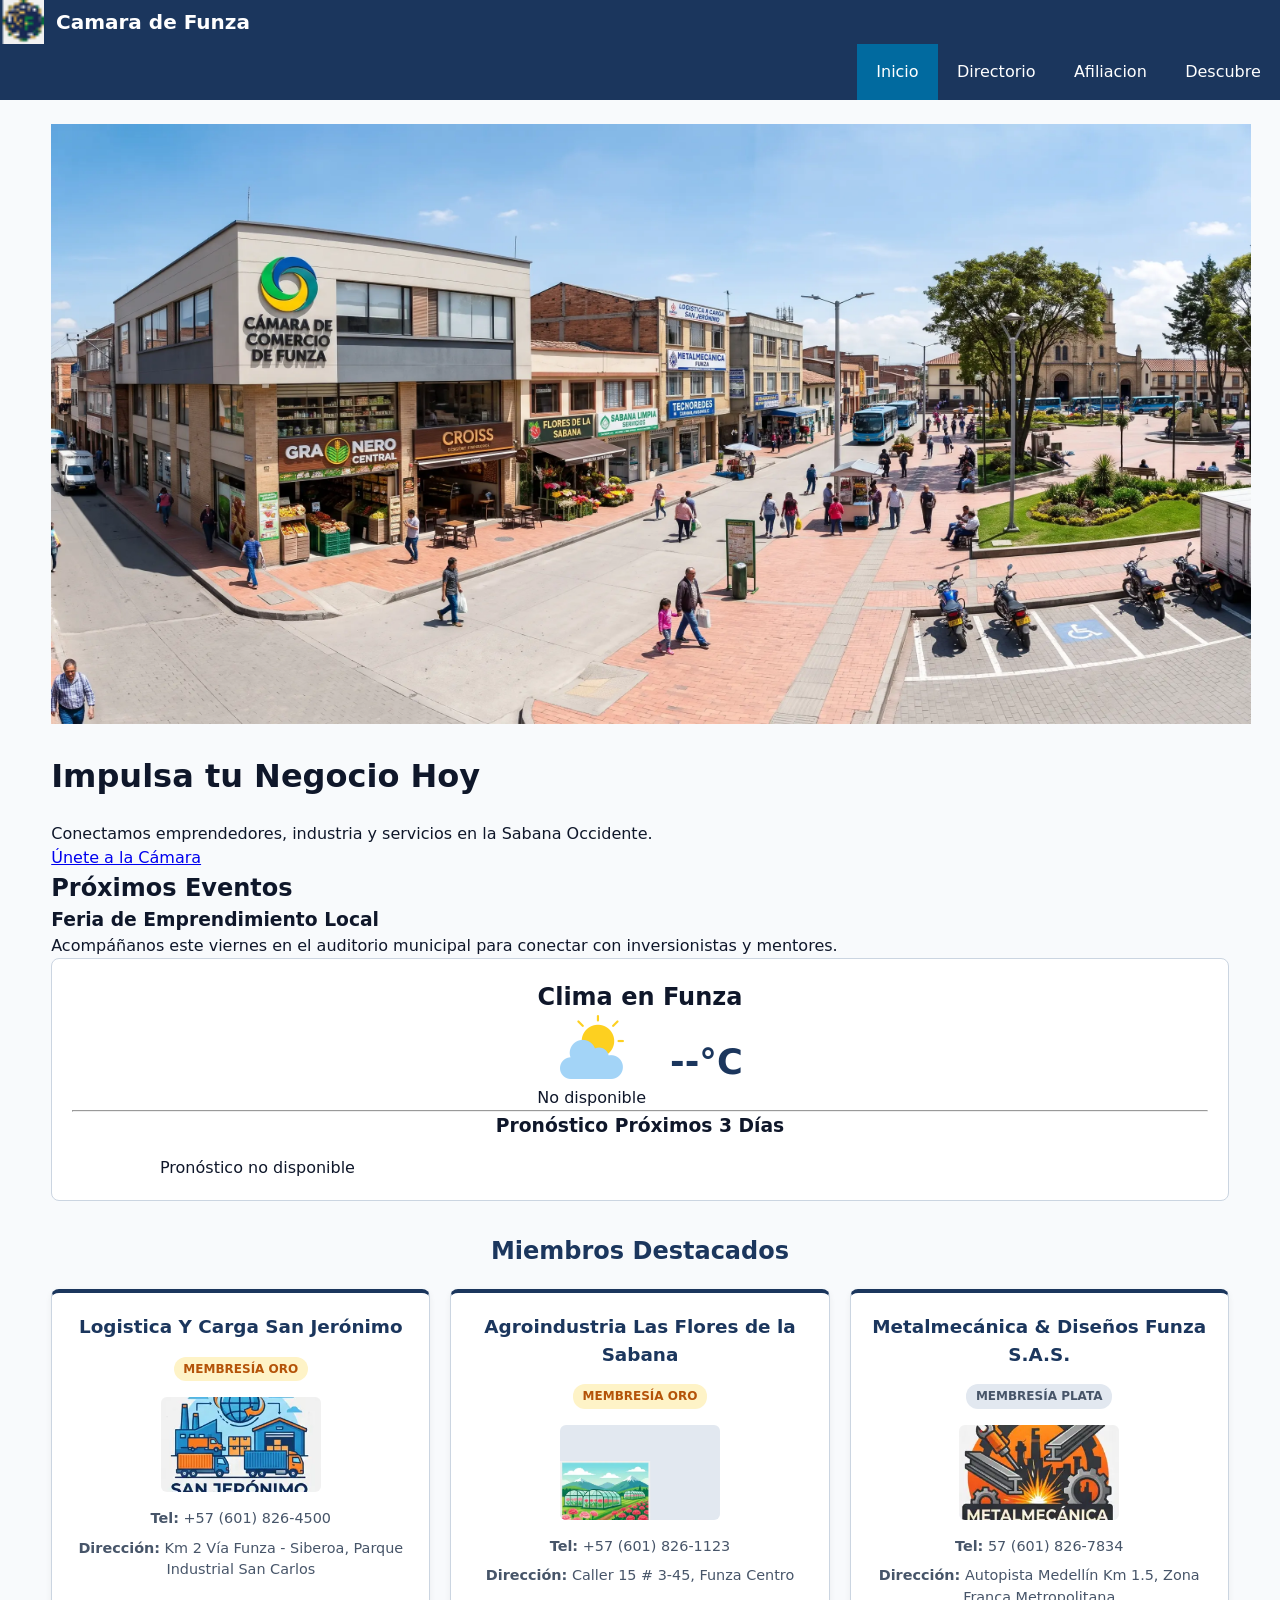
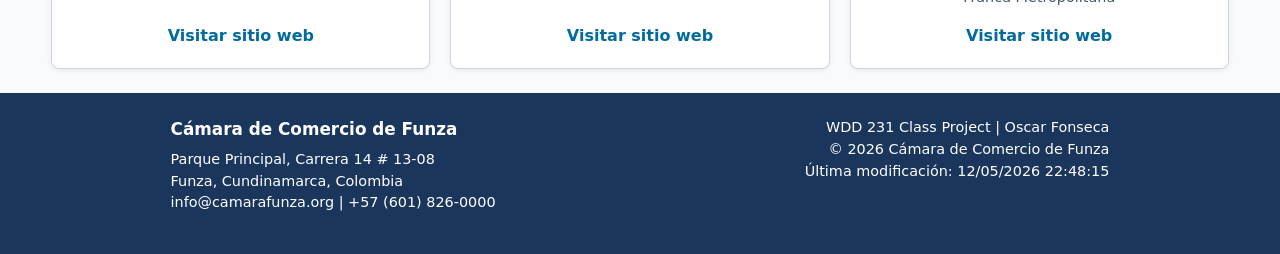
==== chamber/index.html @ 777f846c "W03: Chamber Home Page 1.0" ====
<!DOCTYPE html>
<html lang="en">
<head>
    <meta charset="UTF-8">
    <meta name="viewport" content="width=device-width, initial-scale=1.0">
    <title>Funza Chamber Home | Cámara de Comercio</title>
    <meta name="description" content="Pagina de inicion empresarial de la Cámara de Comercio de Funza. Consulta empresas locales, comercio, logística y servicios en Sabana Occidente.">
    <meta name="author" content="Oscar Fonseca">

    <!-- favicon -->
    <link rel="icon" href="images/favicon.ico" type="image/x-icon">

    <!-- open graph --> 
    <meta property="og:title" content="Pagina Inicio Directorio Comercial | Cámara de Comercio de Funza">
    <meta property="og:description" content="Pagina Inicio Directorio oficial de afiliados comerciales, industriales y logísticos de Funza, Cundinamarca.">
    <meta property="og:image" content="https://ofonsecam.github.io/wdd231/chamber/images/favicon.ico">
    <meta property="og:url" content="https://ofonsecam.github.io/wdd231/chamber/index.html">
    <meta property="og:type" content="website">

    <!-- Google Fonts -->
    <link rel="preconnect" href="https://fonts.googleapis.com">
    <link rel="preconnect" href="https://fonts.gstatic.com" crossorigin>
    <link href="https://fonts.googleapis.com/css2?family=Montserrat:wght@400;700&family=Open+Sans:wght@400;600&display=swap" rel="stylesheet">

    <!-- styles -->
    <link rel="stylesheet" href="styles/normalize.css">
    <link rel="stylesheet" href="styles/small.css">
    <link rel="stylesheet" href="styles/larger.css">
    
    <!-- script -->
    <script src="scripts/main.js" defer></script>
    <script src="scripts/weather.js" defer></script>
    <script src="scripts/spotlights.js" defer></script>

</head>
<body>
    <header>
        <div class="header-container">
            <div class="logo-box">
                <img src="images/favicon.ico" alt="Escudo o Logo de la Cámara de Comercio de Funza" width="44" height="44">
                <span class="site-title">Camara de Funza</span>
            </div>
            <button id="hamburger-btn" aria-label="Abrir menude navegacion">☰</button>
        </div>
        <nav id="primary-nav">
            <ul>
                <li><a href="index.html" class="active">Inicio</a></li>
                <li><a href="directory.html">Directorio</a></li>
                <li><a href="join.html">Afiliacion</a></li>
                <li><a href="discover.html">Descubre</a></li>
            </ul>
        </nav>
    </header>

    <main>
        <section class="hero">
            <picture>
            <img src="images/hero-chamber.webp" alt="Vista panorámica de la zona comercial local" width="1200" height="600" fetchpriority="high">
            </picture>
            <div class="cta-box">
            <h1>Impulsa tu Negocio Hoy</h1>
            <p>Conectamos emprendedores, industria y servicios en la Sabana Occidente.</p>
            <a href="join.html" class="cta-button">Únete a la Cámara</a>
            </div>
        </section>

        <section class="events">
            <h2>Próximos Eventos</h2>
            <article>
            <h3>Feria de Emprendimiento Local</h3>
            <p>Acompáñanos este viernes en el auditorio municipal para conectar con inversionistas y mentores.</p>
            </article>
        </section>

        <section class="weather-card">
            <h2>Clima en Funza</h2>
            
            <div class="current-weather">
                <figure>
                <img id="weather-icon" src="images/weather-icon.png" alt="Icono del clima actual" width="64" height="64">
                <figcaption id="weather-desc">Cargando condición...</figcaption>
                </figure>
                <p class="temp-display"><span id="current-temp">--</span>°C</p>
            </div>

            <hr>

            <h3>Pronóstico Próximos 3 Días</h3>
            <div id="forecast-cards" class="forecast-container">
            </div>
        </section>

        <section class="spotlights-section">
            <h2>Miembros Destacados</h2>
            <div id="spotlight-container" class="spotlights-grid"></div>
        </section>

    </main>

    <footer>
        <div class="footer-info">
            <h3>Cámara de Comercio de Funza</h3>
            <p>Parque Principal, Carrera 14 # 13-08</p>
            <p>Funza, Cundinamarca, Colombia</p>
            <p>info@camarafunza.org | +57 (601) 826-0000</p>
        </div>
        <div class="footer-dev">
            <p>WDD 231 Class Project | Oscar Fonseca</p>
            <p>&copy; <span id="current-year"></span> Cámara de Comercio de Funza</p>
            <p>Última modificación: <span id="last-modified"></span></p>
        </div>
    </footer>
</body>
</html>
---- chamber/styles/small.css ----
:root {
    --primary-color: #1b365d;
    --secondary-color: #016a9f;
    --accent-gold: #b45309;
    --accent-silver: #475569;
    --bg-color: #f8fafc;
    --card-bg: #ffffff;
    --text-color: #0f172a;
    --text-muted: #475569;
    --border-color: #cbd5e1;
}

* {
    box-sizing: border-box;
    margin: 0;
    padding: 0;
}

body {
    font-family: system-ui, -apple-system, BlinkMacSystemFont, 'Segoe UI', Roboto, Oxygen, Ubuntu, Cantarell, 'Open Sans', 'Helvetica Neue', sans-serif;
    background-color: var(--bg-color);
    color: var(--text-color);
    line-height: 1.5;
    display: flex;
    flex-direction: column;
    min-height: 100vh;
}

/* Header and Nav*/
header {
    background-color: var(--primary-color);
    color: #ffffff;
}

.header-container {
    display: flex;
    align-items: center;
    justify-content: space-between;
    gap: 0.8rem 1.2rem;
}

.logo-box {
    display: flex;
    align-items: center;
    gap: 0.75rem;
}

.site-title {
    font-size: 1.25rem;
    font-weight: 700;
}

#hamburger-btn {
    background: transparent;
    border: 1px solid rgba(225, 255, 255, 0.4);
    color: #ffffff;
    font-size: 1.5rem;
    padding: 0.25rem 0.6rem;
    border-radius: 4px;
    cursor: pointer;
}

nav ul {
  list-style: none;
  display: none;
  flex-direction: column;
  background-color: #132742;
}

nav.open ul {
  display: flex;
}

nav a {
  display: block;
  color: #ffffff;
  text-decoration: none;
  padding: 0.85rem 1.5rem;
  border-top: 1px solid rgba(255, 255, 255, 0.1);
  transition: background-color 0.2s;
}

nav a:hover,
nav a.active {
  background-color: var(--secondary-color);
}

/* Main Content */
main {
  flex: 1;
  width: 92%;
  max-width: 1200px;
  margin: 1.5rem auto;
}

.directory-header {
  text-align: center;
  margin-bottom: 1.5rem;
}

.directory-header h1 {
  font-size: 1.6rem;
  color: var(--primary-color);
  margin-bottom: 1rem;
}

.view-controls {
  display: flex;
  justify-content: center;
  gap: 0.5rem;
}

.view-controls button {
  background-color: #ffffff;
  color: var(--primary-color);
  border: 2px solid var(--primary-color);
  padding: 0.5rem 1.2rem;
  border-radius: 6px;
  font-weight: 600;
  cursor: pointer;
  transition: all 0.2s;
}

.view-controls button.active {
  background-color: var(--primary-color);
  color: #ffffff;
}

/* Cards */
#members-container.grid {
  display: grid;
  grid-template-columns: 1fr;
  gap: 1.5rem;
}

#members-container.grid section {
  background-color: var(--card-bg);
  border: 1px solid var(--border-color);
  border-radius: 8px;
  padding: 1.25rem;
  text-align: center;
  box-shadow: 0 2px 4px rgba(0, 0, 0, 0.05);
  display: flex;
  flex-direction: column;
  align-items: center;
}

#members-container.grid section img {
  width: 100%;
  max-width: 220px;
  height: 130px;
  object-fit: cover;
  border-radius: 6px;
  margin: 0.8rem 0;
  background-color: #e2e8f0;
}

#members-container.grid section h2 {
  font-size: 1.15rem;
  color: var(--primary-color);
}

#members-container.grid section p {
  font-size: 0.9rem;
  color: var(--text-muted);
  margin-bottom: 0.35rem;
}

#members-container.grid section a {
  color: var(--secondary-color);
  word-break: break-all;
  font-weight: 500;
}

.badge {
  display: inline-block;
  padding: 0.2rem 0.6rem;
  border-radius: 12px;
  font-size: 0.75rem;
  font-weight: 700;
  text-transform: uppercase;
  margin-top: 0.5rem;
}

.badge-gold { background-color: #fef3c7; color: var(--accent-gold); }
.badge-silver { background-color: #e2e8f0; color: var(--accent-silver); }
.badge-member { background-color: #e0f2fe; color: var(--secondary-color); }

/* List */
#members-container.list {
  display: flex;
  flex-direction: column;
  gap: 0.5rem;
}

#members-container.list section {
  background-color: var(--card-bg);
  border: 1px solid var(--border-color);
  padding: 0.8rem 1rem;
  display: flex;
  flex-direction: column;
  border-radius: 4px;
}

#members-container.list section img {
  display: none; 
}

#members-container.list section h2 {
  font-size: 1.05rem;
  color: var(--primary-color);
}

#members-container.list section p {
  font-size: 0.85rem;
  color: var(--text-muted);
}

/* Footer */
footer {
  background-color: var(--primary-color);
  color: #ffffff;
  padding: 1.5rem 1rem;
  text-align: center;
  font-size: 0.9rem;
  margin-top: auto;
}

.footer-info, .footer-dev {
  margin-bottom: 1rem;
}

.footer-info h3 {
  margin-bottom: 0.4rem;
}

footer-dev p {
  color: #cbd5e1;
  font-size: 0.85rem;
}

.weather-card {
  background-color: var(--card-bg, #ffffff);
  border: 1px solid var(--border-color, #cbd5e1);
  border-radius: 8px;
  padding: 1.25rem;
  text-align: center;
}

.current-weather {
  display: flex;
  align-items: center;
  justify-content: center;
  gap: 1.5rem;
}

.temp-display {
  font-size: 2.2rem;
  font-weight: 700;
  color: var(--primary-color, #1b365d);
}

.forecast-container {
  display: grid;
  grid-template-columns: repeat(3, 1fr);
  gap: 0.75rem;
  margin-top: 1rem;
}

.forecast-day {
  background-color: var(--bg-color, #f8fafc);
  border: 1px solid var(--border-color, #cbd5e1);
  border-radius: 6px;
  padding: 0.5rem;
  display: flex;
  flex-direction: column;
  align-items: center;
}

.day-name {
  font-weight: 600;
  font-size: 0.85rem;
}

.day-temp {
  font-weight: 700;
  color: var(--secondary-color, #016a9f);
}

.spotlights-section {
  margin-top: 2rem;
}

.spotlights-section h2 {
  text-align: center;
  color: var(--primary-color);
  margin-bottom: 1.25rem;
}

.spotlights-grid {
  display: grid;
  grid-template-columns: 1fr;
  gap: 1.25rem;
}

.spotlight-card {
  background-color: var(--card-bg);
  border: 1px solid var(--border-color);
  border-top: 4px solid var(--primary-color);
  border-radius: 8px;
  padding: 1.25rem;
  text-align: center;
  display: flex;
  flex-direction: column;
  align-items: center;
  gap: 0.5rem;
  box-shadow: 0 2px 6px rgba(0, 0, 0, 0.06);
}

.spotlight-card h3 {
  color: var(--primary-color);
  font-size: 1.15rem;
}

.spotlight-card img {
  width: 160px;
  height: 95px;
  object-fit: cover;
  border-radius: 6px;
  margin: 0.5rem 0;
  background-color: #e2e8f0;
}

.spotlight-card p {
  font-size: 0.9rem;
  color: var(--text-muted);
}

.spotlight-card a {
  margin-top: auto;
  padding-top: 0.5rem;
  color: var(--secondary-color);
  font-weight: 600;
  text-decoration: none;
}

.spotlight-card a:hover {
  text-decoration: underline;
}
---- chamber/styles/larger.css ----
@media only screen and (min-width: 48rem) { /* 768px */

  #hamburger-btn {
    display: none;
  }

  nav ul {
    display: flex;
    flex-direction: row;
    background-color: transparent;
    justify-content: flex-end;
  }

  nav a {
    border-top: none;
    padding: 1rem 1.2rem;
  }

  /* Cuadrícula */
  #members-container.grid {
    grid-template-columns: repeat(auto-fit, minmax(280px, 1fr));
  }

  /* List */
  #members-container.list section {
    flex-direction: row;
    justify-content: space-between;
    align-items: center;
  }

  #members-container.list section h2 {
    flex: 2;
    text-align: left;
  }

  #members-container.list section p {
    flex: 2;
    text-align: left;
    margin: 0 0.5rem;
  }

  #members-container.list section a {
    flex: 2;
    text-align: right;
  }

  footer {
    display: flex;
    justify-content: space-around;
    text-align: left;
  }

  .footer-dev {
    text-align: right;
  }
}

.weather-card {
  background-color: var(--card-bg, #ffffff);
  border: 1px solid var(--border-color, #cbd5e1);
  border-radius: 8px;
  padding: 1.25rem;
  text-align: center;
}

.current-weather {
  display: flex;
  align-items: center;
  justify-content: center;
  gap: 1.5rem;
}

.temp-display {
  font-size: 2.2rem;
  font-weight: 700;
  color: var(--primary-color, #1b365d);
}

.forecast-container {
  display: grid;
  grid-template-columns: repeat(3, 1fr);
  gap: 0.75rem;
  margin-top: 1rem;
}

.forecast-day {
  background-color: var(--bg-color, #f8fafc);
  border: 1px solid var(--border-color, #cbd5e1);
  border-radius: 6px;
  padding: 0.5rem;
  display: flex;
  flex-direction: column;
  align-items: center;
}

.day-name {
  font-weight: 600;
  font-size: 0.85rem;
}

.day-temp {
  font-weight: 700;
  color: var(--secondary-color, #016a9f);
}

.spotlights-grid {
    grid-template-columns: repeat(3, 1fr);
  }
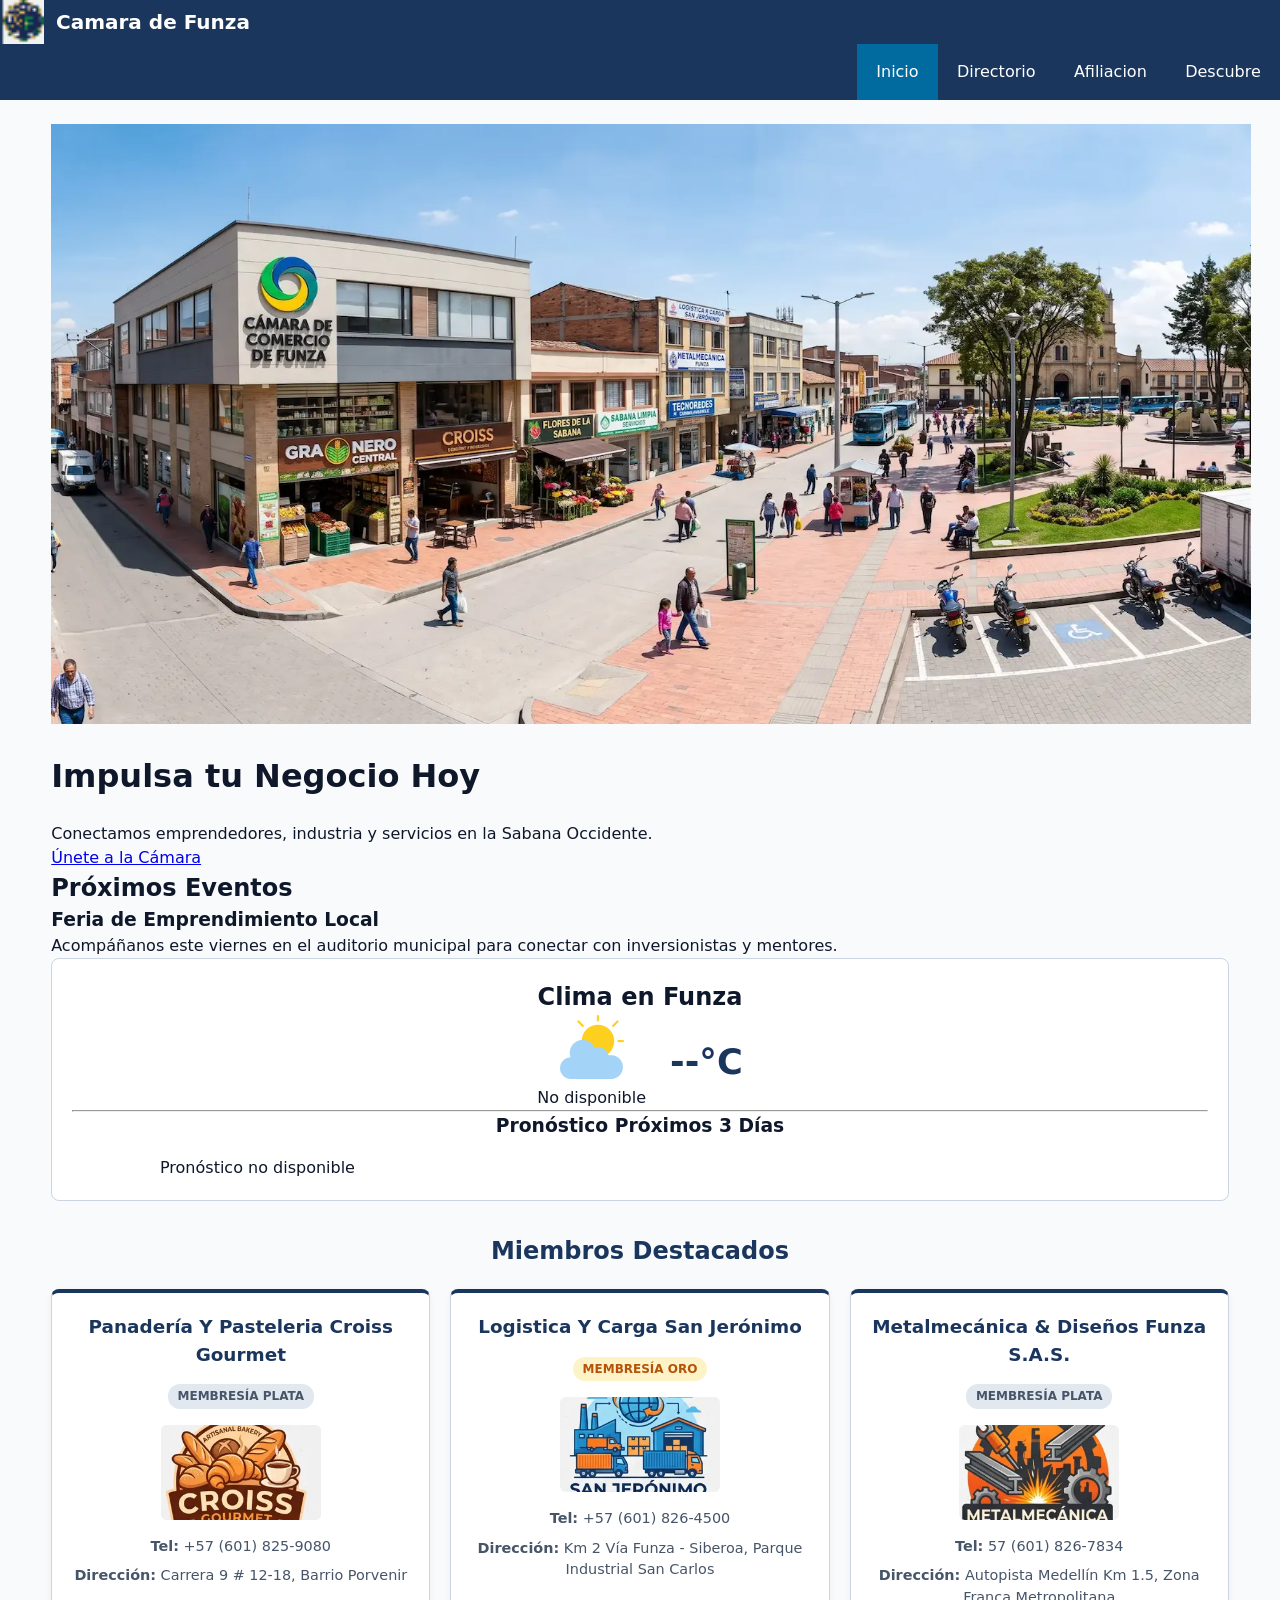
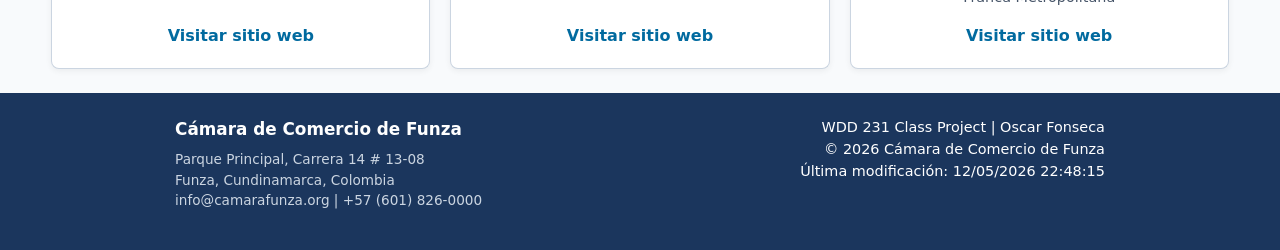
==== commit 6841e3f2: "W03: Chamber Home Page 1.2" ====
--- a/chamber/index.html
+++ b/chamber/index.html
@@ -4,7 +4,7 @@
     <meta charset="UTF-8">
     <meta name="viewport" content="width=device-width, initial-scale=1.0">
     <title>Funza Chamber Home | Cámara de Comercio</title>
-    <meta name="description" content="Pagina de inicion empresarial de la Cámara de Comercio de Funza. Consulta empresas locales, comercio, logística y servicios en Sabana Occidente.">
+    <meta name="description" content="Página de inicio empresarial de la Cámara de Comercio de Funza...">
     <meta name="author" content="Oscar Fonseca">
 
     <!-- favicon -->
@@ -28,7 +28,7 @@
     <link rel="stylesheet" href="styles/larger.css">
     
     <!-- script -->
-    <script src="scripts/main.js" defer></script>
+     <script src="scripts/main.js" defer></script>
     <script src="scripts/weather.js" defer></script>
     <script src="scripts/spotlights.js" defer></script>
 
--- a/chamber/styles/small.css
+++ b/chamber/styles/small.css
@@ -234,7 +234,7 @@
   margin-bottom: 0.4rem;
 }
 
-footer-dev p {
+.footer-info p {
   color: #cbd5e1;
   font-size: 0.85rem;
 }
--- a/chamber/styles/larger.css
+++ b/chamber/styles/larger.css
@@ -53,56 +53,8 @@
   .footer-dev {
     text-align: right;
   }
-}
 
-.weather-card {
-  background-color: var(--card-bg, #ffffff);
-  border: 1px solid var(--border-color, #cbd5e1);
-  border-radius: 8px;
-  padding: 1.25rem;
-  text-align: center;
-}
-
-.current-weather {
-  display: flex;
-  align-items: center;
-  justify-content: center;
-  gap: 1.5rem;
-}
-
-.temp-display {
-  font-size: 2.2rem;
-  font-weight: 700;
-  color: var(--primary-color, #1b365d);
-}
-
-.forecast-container {
-  display: grid;
-  grid-template-columns: repeat(3, 1fr);
-  gap: 0.75rem;
-  margin-top: 1rem;
-}
-
-.forecast-day {
-  background-color: var(--bg-color, #f8fafc);
-  border: 1px solid var(--border-color, #cbd5e1);
-  border-radius: 6px;
-  padding: 0.5rem;
-  display: flex;
-  flex-direction: column;
-  align-items: center;
-}
-
-.day-name {
-  font-weight: 600;
-  font-size: 0.85rem;
-}
-
-.day-temp {
-  font-weight: 700;
-  color: var(--secondary-color, #016a9f);
-}
-
-.spotlights-grid {
+  .spotlights-grid {
     grid-template-columns: repeat(3, 1fr);
-  }+  }
+}
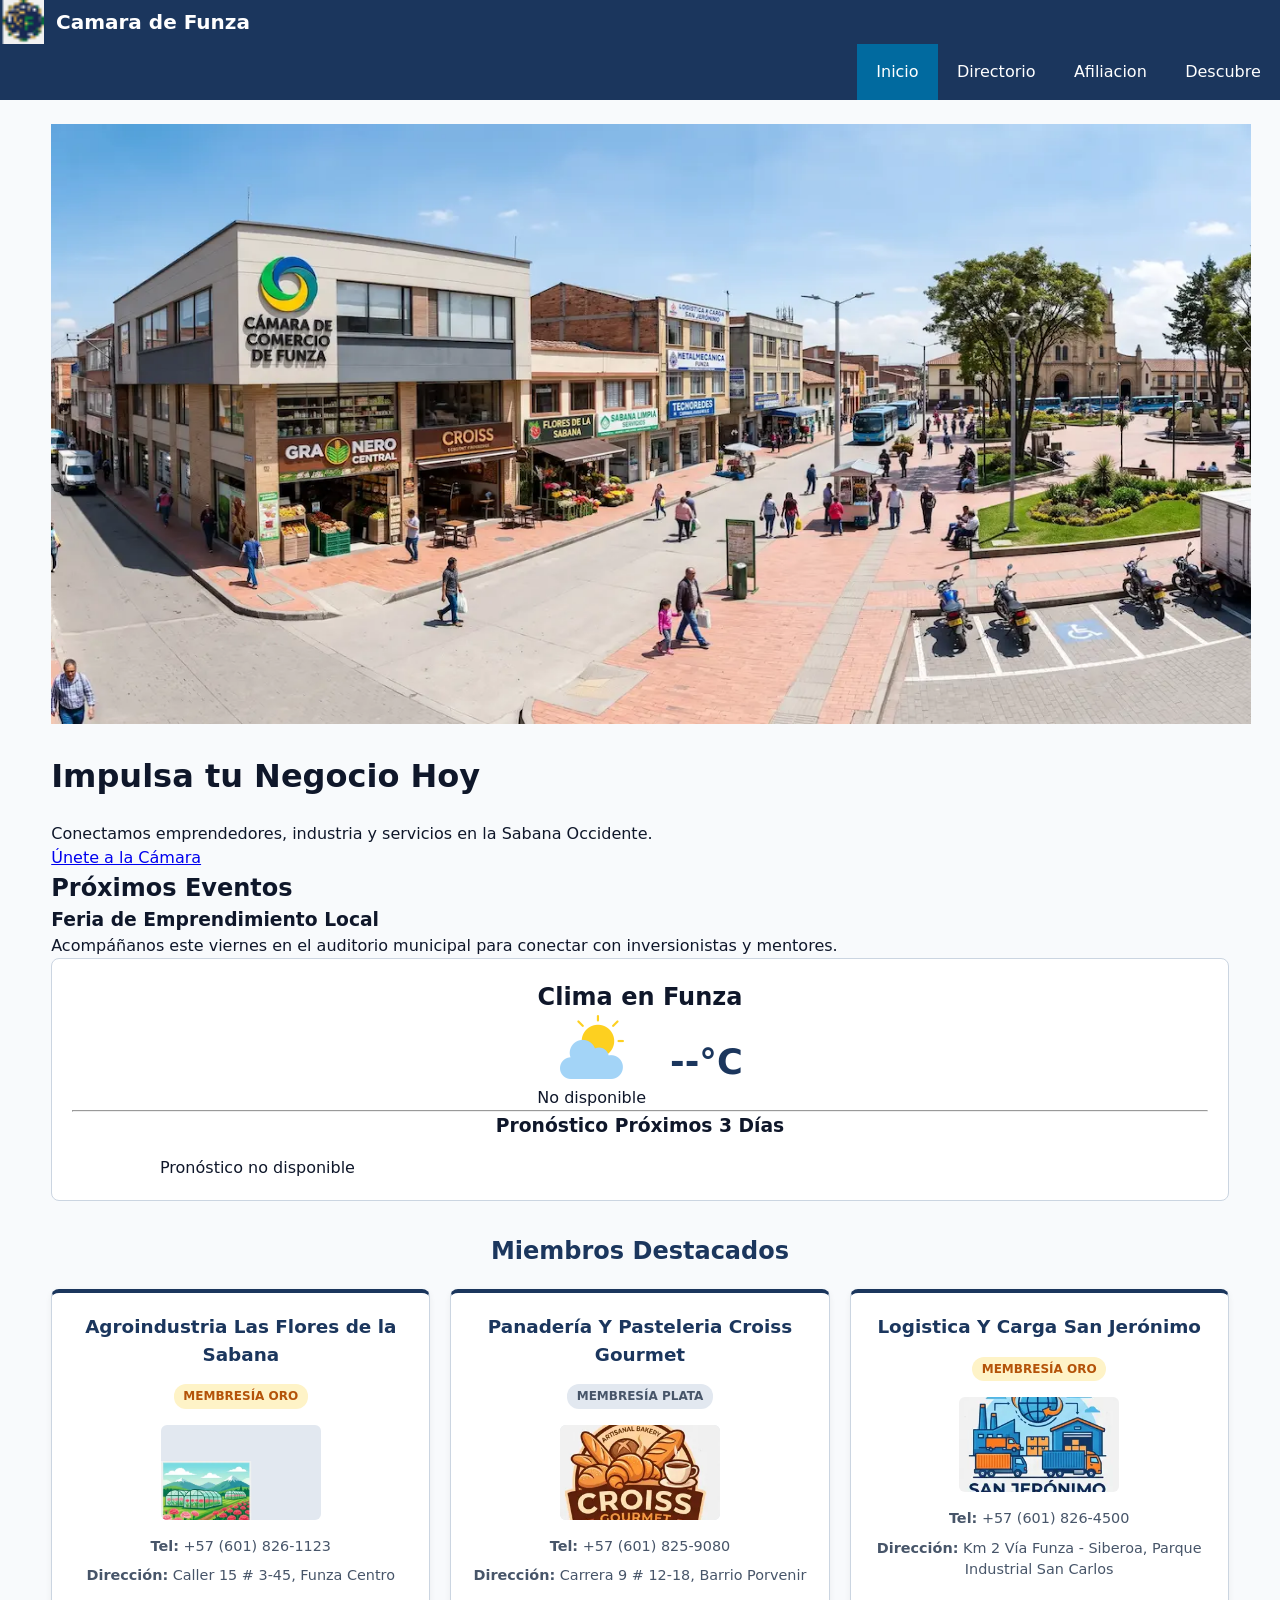
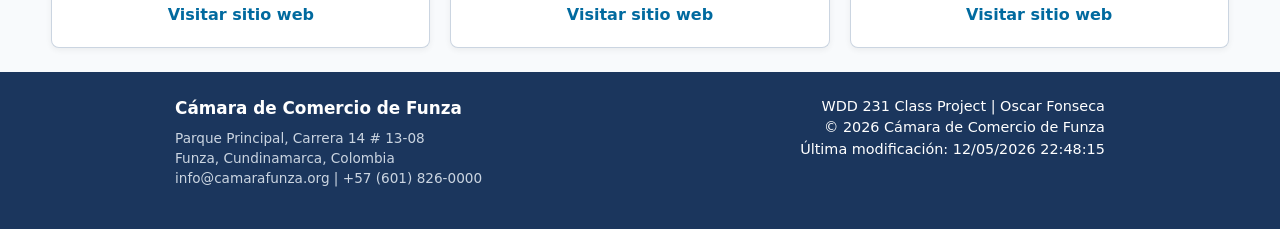
==== commit c3edef4f: "W03: Chamber Home Page 1.2" ====
--- a/chamber/index.html
+++ b/chamber/index.html
@@ -4,15 +4,15 @@
     <meta charset="UTF-8">
     <meta name="viewport" content="width=device-width, initial-scale=1.0">
     <title>Funza Chamber Home | Cámara de Comercio</title>
-    <meta name="description" content="Página de inicio empresarial de la Cámara de Comercio de Funza...">
+    <meta name="description" content="Página de inicio de la Cámara de Comercio de Funza. Impulsamos el comercio, eventos empresariales y servicios en Sabana Occidente.">
     <meta name="author" content="Oscar Fonseca">
 
     <!-- favicon -->
     <link rel="icon" href="images/favicon.ico" type="image/x-icon">
 
     <!-- open graph --> 
-    <meta property="og:title" content="Pagina Inicio Directorio Comercial | Cámara de Comercio de Funza">
-    <meta property="og:description" content="Pagina Inicio Directorio oficial de afiliados comerciales, industriales y logísticos de Funza, Cundinamarca.">
+    <meta property="og:title" content="Inicio | Cámara de Comercio de Funza - Sabana Occidente">
+    <meta property="og:description" content="Conectamos emprendedores, industria y servicios en Funza. Descubre próximos eventos, beneficios de afiliación y empresas destacadas.">
     <meta property="og:image" content="https://ofonsecam.github.io/wdd231/chamber/images/favicon.ico">
     <meta property="og:url" content="https://ofonsecam.github.io/wdd231/chamber/index.html">
     <meta property="og:type" content="website">
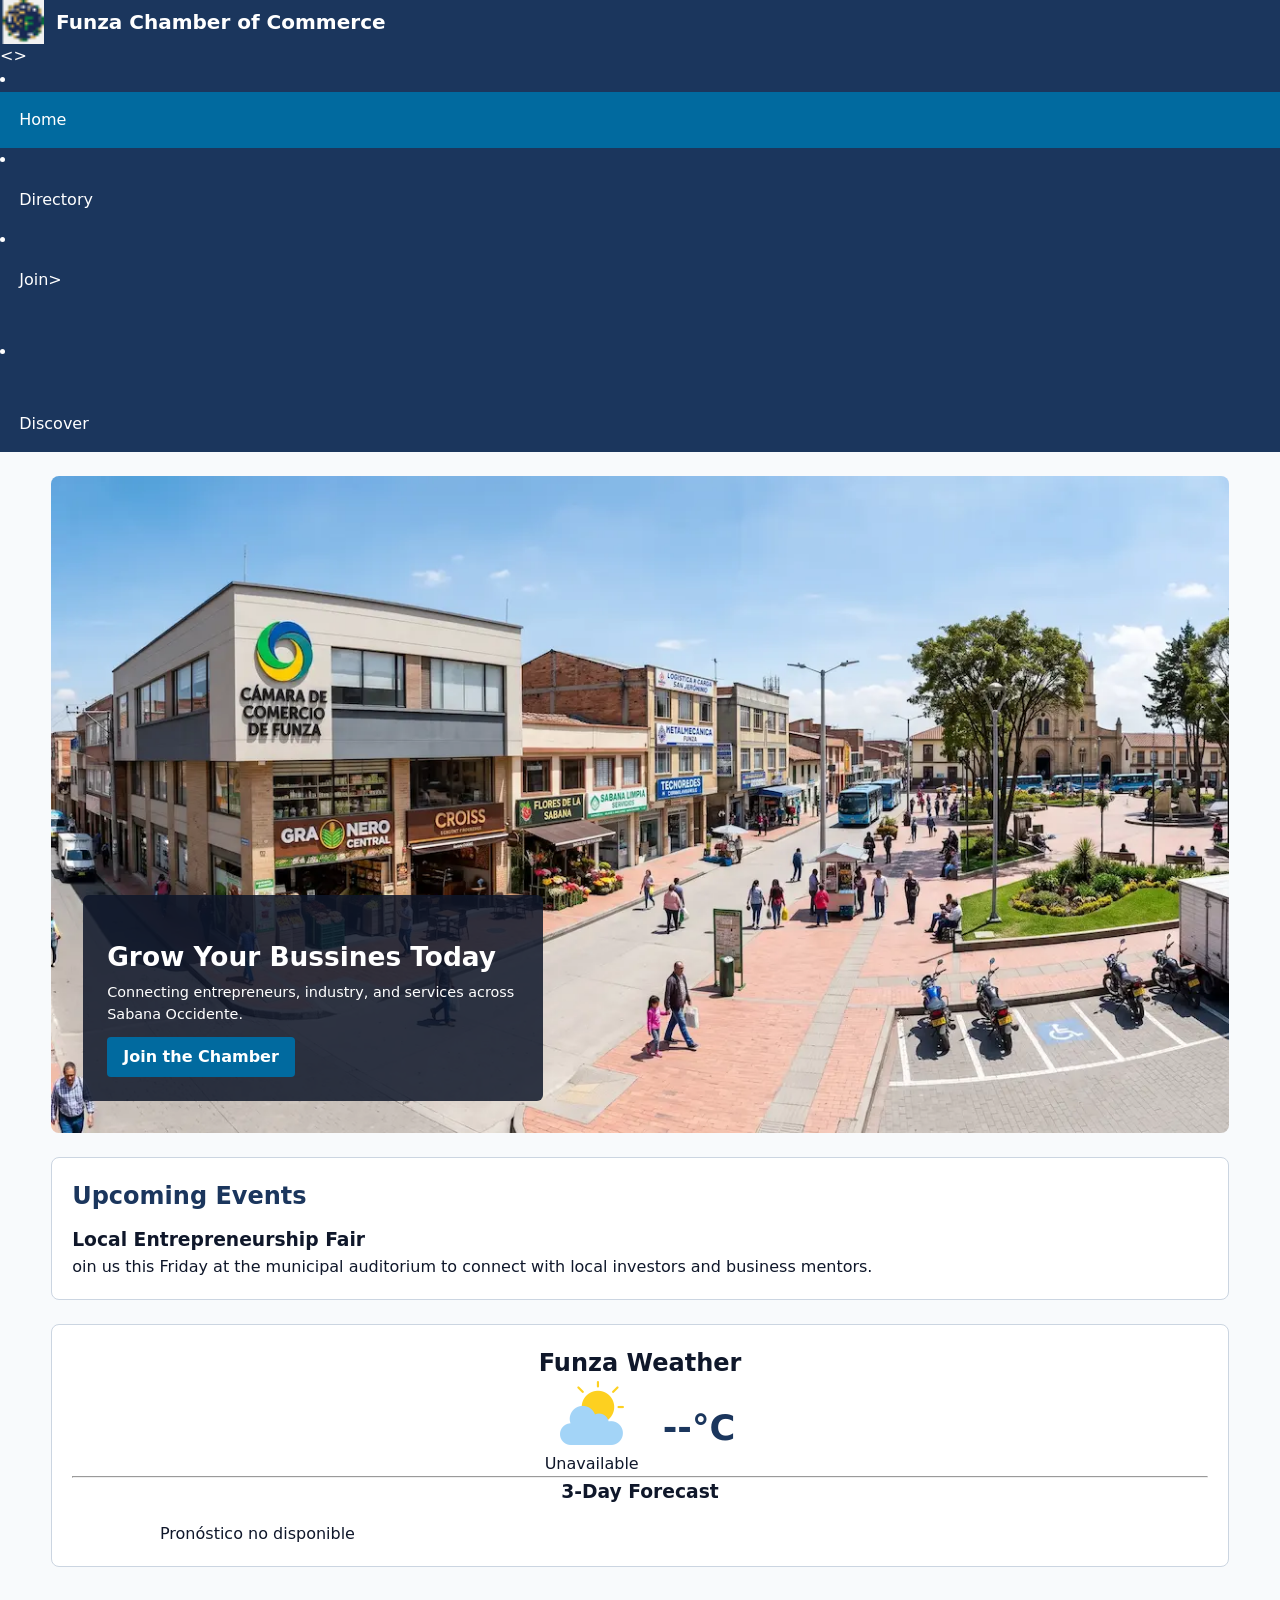
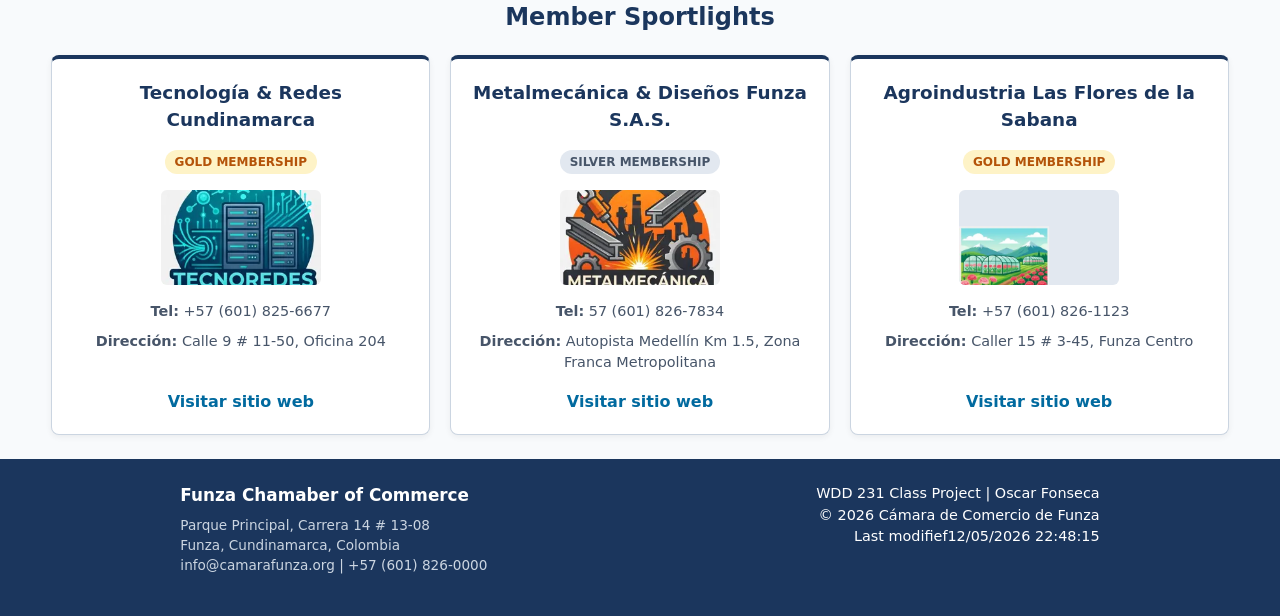
==== commit a7966cba: "W02 Chamber Directory page updates" ====
--- a/chamber/index.html
+++ b/chamber/index.html
@@ -3,16 +3,16 @@
 <head>
     <meta charset="UTF-8">
     <meta name="viewport" content="width=device-width, initial-scale=1.0">
-    <title>Funza Chamber Home | Cámara de Comercio</title>
-    <meta name="description" content="Página de inicio de la Cámara de Comercio de Funza. Impulsamos el comercio, eventos empresariales y servicios en Sabana Occidente.">
+    <title>Funza Chamber of Commerce | Home</title>
+    <meta name="description" content="Welcome to the Funza Chamber of Commerce. Connecting local businesses, entrepreneurs, logistics, and industry across Sabana Occidente.">
     <meta name="author" content="Oscar Fonseca">
 
     <!-- favicon -->
     <link rel="icon" href="images/favicon.ico" type="image/x-icon">
 
     <!-- open graph --> 
-    <meta property="og:title" content="Inicio | Cámara de Comercio de Funza - Sabana Occidente">
-    <meta property="og:description" content="Conectamos emprendedores, industria y servicios en Funza. Descubre próximos eventos, beneficios de afiliación y empresas destacadas.">
+    <meta property="og:title" content="Home | Funza Chamber of Commerce - Sabana Occidente">
+    <meta property="og:description" content="Empowering local commerce and industry in Funza. Explore upcoming business events, membership benefits, and featured spotlight companies.">
     <meta property="og:image" content="https://ofonsecam.github.io/wdd231/chamber/images/favicon.ico">
     <meta property="og:url" content="https://ofonsecam.github.io/wdd231/chamber/index.html">
     <meta property="og:type" content="website">
@@ -37,17 +37,17 @@
     <header>
         <div class="header-container">
             <div class="logo-box">
-                <img src="images/favicon.ico" alt="Escudo o Logo de la Cámara de Comercio de Funza" width="44" height="44">
-                <span class="site-title">Camara de Funza</span>
+                <img src="images/favicon.ico" alt="Funza Chamber of Commerce Crest and Logo" width="44" height="44">
+                <span class="site-title">Funza Chamber of Commerce</span>
             </div>
-            <button id="hamburger-btn" aria-label="Abrir menude navegacion">☰</button>
+            <button id="hamburger-btn" aria-label="Open navigaton menu">☰</button>
         </div>
         <nav id="primary-nav">
-            <ul>
-                <li><a href="index.html" class="active">Inicio</a></li>
-                <li><a href="directory.html">Directorio</a></li>
-                <li><a href="join.html">Afiliacion</a></li>
-                <li><a href="discover.html">Descubre</a></li>
+            <>
+                <li><a href="index.html" class="active">Home</a></li>
+                <li><a href="directory.html">Directory</a></li>
+                <li><a href="join.html">Join></li>
+                <li><a href="discover.html">Discover</a></li>
             </ul>
         </nav>
     </header>
@@ -55,43 +55,43 @@
     <main>
         <section class="hero">
             <picture>
-            <img src="images/hero-chamber.webp" alt="Vista panorámica de la zona comercial local" width="1200" height="600" fetchpriority="high">
+            <img src="images/hero-chamber.webp" alt="Panoramic view of local commercial distric in Funza" width="1200" height="600" fetchpriority="high">
             </picture>
             <div class="cta-box">
-            <h1>Impulsa tu Negocio Hoy</h1>
-            <p>Conectamos emprendedores, industria y servicios en la Sabana Occidente.</p>
-            <a href="join.html" class="cta-button">Únete a la Cámara</a>
+            <h1>Grow Your Bussines Today</h1>
+            <p>Connecting entrepreneurs, industry, and services across Sabana Occidente.</p>
+            <a href="join.html" class="cta-button">Join the Chamber</a>
             </div>
         </section>
 
         <section class="events">
-            <h2>Próximos Eventos</h2>
+            <h2>Upcoming Events</h2>
             <article>
-            <h3>Feria de Emprendimiento Local</h3>
-            <p>Acompáñanos este viernes en el auditorio municipal para conectar con inversionistas y mentores.</p>
+            <h3>Local Entrepreneurship Fair</h3>
+            <p>oin us this Friday at the municipal auditorium to connect with local investors and business mentors.</p>
             </article>
         </section>
 
         <section class="weather-card">
-            <h2>Clima en Funza</h2>
+            <h2>Funza Weather</h2>
             
             <div class="current-weather">
                 <figure>
-                <img id="weather-icon" src="images/weather-icon.png" alt="Icono del clima actual" width="64" height="64">
-                <figcaption id="weather-desc">Cargando condición...</figcaption>
+                <img id="weather-icon" src="images/weather-icon.png" alt="Current weather icon" width="64" height="64">
+                <figcaption id="weather-desc">Loading Weather...</figcaption>
                 </figure>
                 <p class="temp-display"><span id="current-temp">--</span>°C</p>
             </div>
 
             <hr>
 
-            <h3>Pronóstico Próximos 3 Días</h3>
+            <h3>3-Day Forecast</h3>
             <div id="forecast-cards" class="forecast-container">
             </div>
         </section>
 
         <section class="spotlights-section">
-            <h2>Miembros Destacados</h2>
+            <h2>Member Sportlights</h2>
             <div id="spotlight-container" class="spotlights-grid"></div>
         </section>
 
@@ -99,7 +99,7 @@
 
     <footer>
         <div class="footer-info">
-            <h3>Cámara de Comercio de Funza</h3>
+            <h3>Funza Chamaber of Commerce</h3>
             <p>Parque Principal, Carrera 14 # 13-08</p>
             <p>Funza, Cundinamarca, Colombia</p>
             <p>info@camarafunza.org | +57 (601) 826-0000</p>
@@ -107,7 +107,7 @@
         <div class="footer-dev">
             <p>WDD 231 Class Project | Oscar Fonseca</p>
             <p>&copy; <span id="current-year"></span> Cámara de Comercio de Funza</p>
-            <p>Última modificación: <span id="last-modified"></span></p>
+            <p>Last modifief<span id="last-modified"></span></p>
         </div>
     </footer>
 </body>
--- a/chamber/styles/small.css
+++ b/chamber/styles/small.css
@@ -93,6 +93,68 @@
   margin: 1.5rem auto;
 }
 
+/* Hero y Call to Action */
+.hero {
+  position: relative;
+  margin-bottom: 1.5rem;
+  border-radius: 8px;
+  overflow: hidden;
+}
+
+.hero img {
+  width: 100%;
+  height: auto;
+  display: block;
+}
+
+.cta-box {
+  position: absolute;
+  bottom: 1rem;
+  left: 1rem;
+  right: 1rem;
+  background-color: rgba(15, 23, 42, 0.85);
+  color: #ffffff;
+  padding: 1rem;
+  border-radius: 6px;
+}
+
+.cta-box h1 {
+  font-size: 1.25rem;
+  margin-bottom: 0.35rem;
+}
+
+.cta-box p {
+  font-size: 0.9rem;
+  margin-bottom: 0.75rem;
+}
+
+.cta-button {
+  display: inline-block;
+  background-color: var(--secondary-color);
+  color: #ffffff;
+  text-decoration: none;
+  font-weight: 600;
+  padding: 0.5rem 1rem;
+  border-radius: 4px;
+}
+
+.cta-button:hover {
+  background-color: var(--primary-color);
+}
+
+.events {
+  background-color: var(--card-bg);
+  border: 1px solid var(--border-color);
+  border-radius: 8px;
+  padding: 1.25rem;
+  margin-bottom: 1.5rem;
+}
+
+.events h2 {
+  color: var(--primary-color);
+  margin-bottom: 0.75rem;
+}
+
 .directory-header {
   text-align: center;
   margin-bottom: 1.5rem;
--- a/chamber/styles/larger.css
+++ b/chamber/styles/larger.css
@@ -57,4 +57,16 @@
   .spotlights-grid {
     grid-template-columns: repeat(3, 1fr);
   }
+  
+  .cta-box {
+    max-width: 460px;
+    bottom: 2rem;
+    left: 2rem;
+    right: auto;
+    padding: 1.5rem;
+  }
+
+  .cta-box h1 {
+    font-size: 1.65rem;
+  }
 }
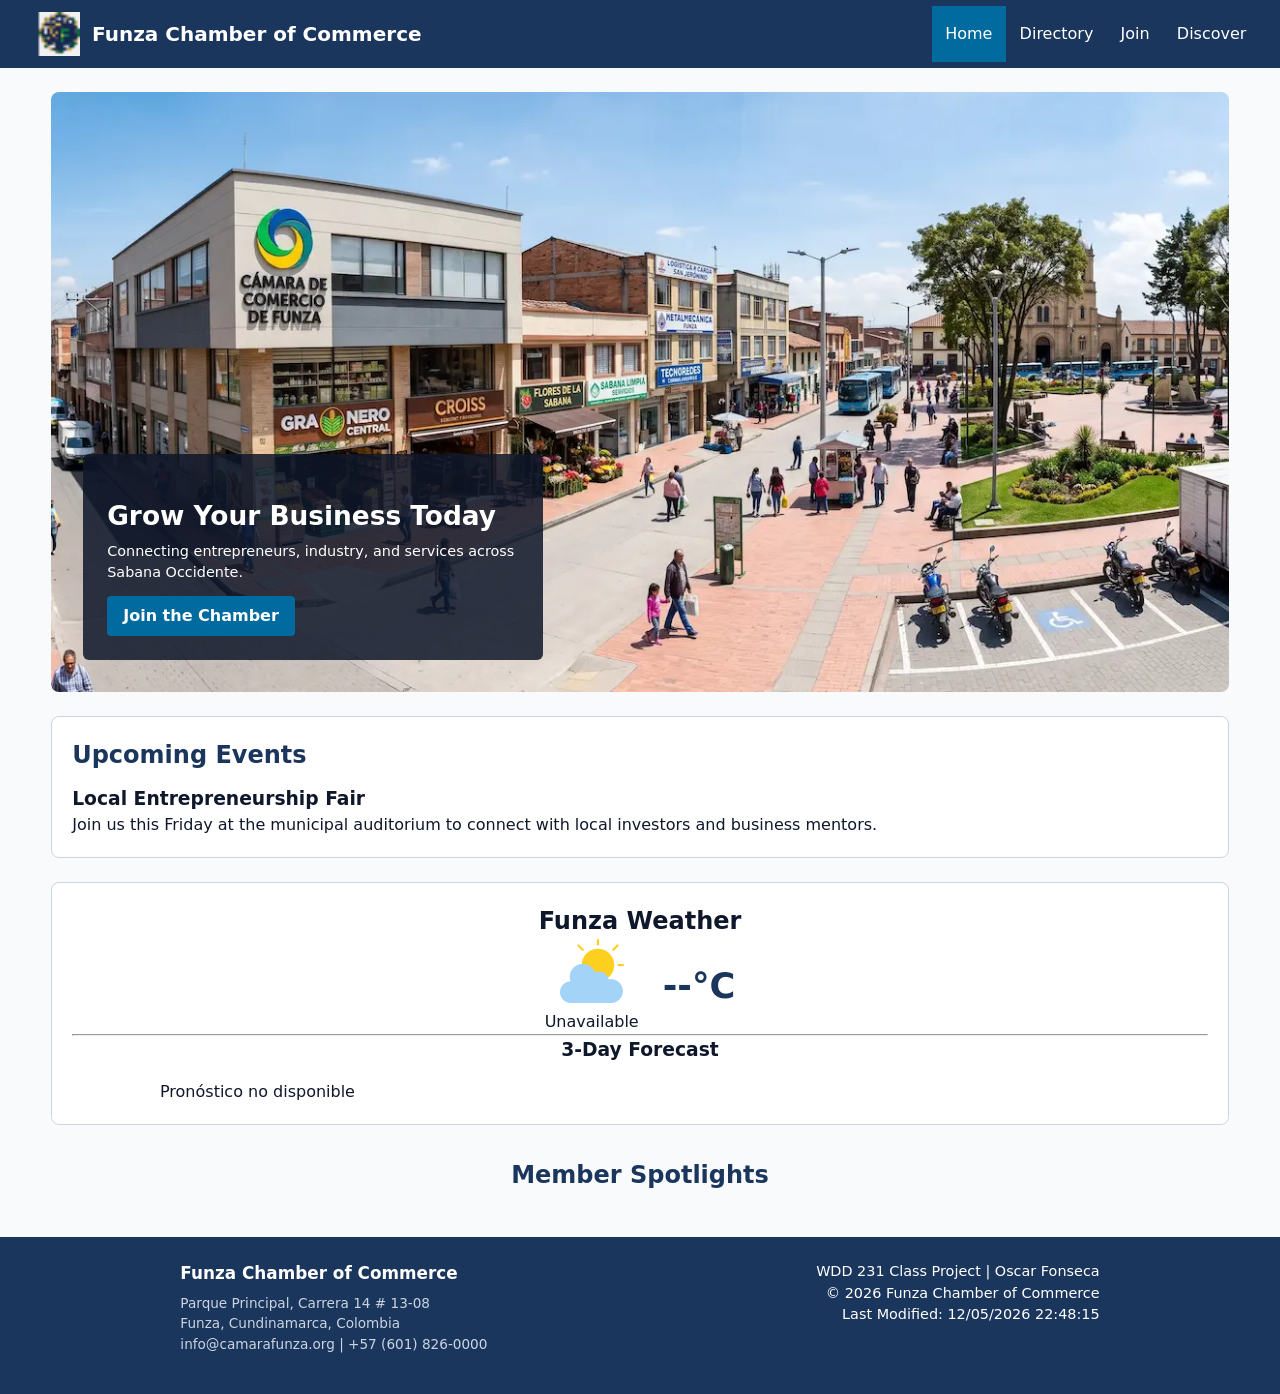
==== commit 6f8e7ec2: "W03 Assignment: Chamber Home Page 1.4" ====
--- a/chamber/index.html
+++ b/chamber/index.html
@@ -13,8 +13,8 @@
     <!-- open graph --> 
     <meta property="og:title" content="Home | Funza Chamber of Commerce - Sabana Occidente">
     <meta property="og:description" content="Empowering local commerce and industry in Funza. Explore upcoming business events, membership benefits, and featured spotlight companies.">
-    <meta property="og:image" content="https://ofonsecam.github.io/wdd231/chamber/images/favicon.ico">
-    <meta property="og:url" content="https://ofonsecam.github.io/wdd231/chamber/index.html">
+    <meta property="og:image" content="https://ofonsecam.github.io/wdd231/chamber/images/hero-chamber.webp">
+    <meta property="og:url" content="https://ofonsecam.github.io/wdd231/chamber">
     <meta property="og:type" content="website">
 
     <!-- Google Fonts -->
@@ -40,13 +40,13 @@
                 <img src="images/favicon.ico" alt="Funza Chamber of Commerce Crest and Logo" width="44" height="44">
                 <span class="site-title">Funza Chamber of Commerce</span>
             </div>
-            <button id="hamburger-btn" aria-label="Open navigaton menu">☰</button>
+            <button id="hamburger-btn" aria-label="Open navigation menu">☰</button>
         </div>
         <nav id="primary-nav">
-            <>
+            <ul>
                 <li><a href="index.html" class="active">Home</a></li>
                 <li><a href="directory.html">Directory</a></li>
-                <li><a href="join.html">Join></li>
+                <li><a href="join.html">Join</a></li>
                 <li><a href="discover.html">Discover</a></li>
             </ul>
         </nav>
@@ -55,10 +55,10 @@
     <main>
         <section class="hero">
             <picture>
-            <img src="images/hero-chamber.webp" alt="Panoramic view of local commercial distric in Funza" width="1200" height="600" fetchpriority="high">
+            <img src="images/hero-chamber.webp" alt="Panoramic view of the local commercial district in Funza" width="1200" height="600" fetchpriority="high">
             </picture>
             <div class="cta-box">
-            <h1>Grow Your Bussines Today</h1>
+            <h1>Grow Your Business Today</h1>
             <p>Connecting entrepreneurs, industry, and services across Sabana Occidente.</p>
             <a href="join.html" class="cta-button">Join the Chamber</a>
             </div>
@@ -68,7 +68,7 @@
             <h2>Upcoming Events</h2>
             <article>
             <h3>Local Entrepreneurship Fair</h3>
-            <p>oin us this Friday at the municipal auditorium to connect with local investors and business mentors.</p>
+            <p>Join us this Friday at the municipal auditorium to connect with local investors and business mentors.</p>
             </article>
         </section>
 
@@ -91,7 +91,7 @@
         </section>
 
         <section class="spotlights-section">
-            <h2>Member Sportlights</h2>
+            <h2>Member Spotlights</h2>
             <div id="spotlight-container" class="spotlights-grid"></div>
         </section>
 
@@ -99,15 +99,15 @@
 
     <footer>
         <div class="footer-info">
-            <h3>Funza Chamaber of Commerce</h3>
+            <h3>Funza Chamber of Commerce</h3>
             <p>Parque Principal, Carrera 14 # 13-08</p>
             <p>Funza, Cundinamarca, Colombia</p>
             <p>info@camarafunza.org | +57 (601) 826-0000</p>
         </div>
         <div class="footer-dev">
             <p>WDD 231 Class Project | Oscar Fonseca</p>
-            <p>&copy; <span id="current-year"></span> Cámara de Comercio de Funza</p>
-            <p>Last modifief<span id="last-modified"></span></p>
+            <p>&copy; <span id="current-year"></span> Funza Chamber of Commerce</p>
+            <p>Last Modified: <span id="last-modified"></span></p>
         </div>
     </footer>
 </body>
--- a/chamber/styles/small.css
+++ b/chamber/styles/small.css
@@ -11,9 +11,9 @@
 }
 
 * {
-    box-sizing: border-box;
-    margin: 0;
-    padding: 0;
+  box-sizing: border-box;
+  margin: 0;
+  padding: 0;
 }
 
 body {
@@ -37,6 +37,7 @@
     align-items: center;
     justify-content: space-between;
     gap: 0.8rem 1.2rem;
+    padding: 0.75rem 1rem;
 }
 
 .logo-box {
@@ -58,6 +59,8 @@
     padding: 0.25rem 0.6rem;
     border-radius: 4px;
     cursor: pointer;
+    min-width: 44px;
+    min-height: 44px;
 }
 
 nav ul {
@@ -103,7 +106,8 @@
 
 .hero img {
   width: 100%;
-  height: auto;
+  min-height: 260px;
+  object-fit: cover;
   display: block;
 }
 
@@ -408,4 +412,195 @@
 
 .spotlight-card a:hover {
   text-decoration: underline;
+}
+
+/* ================= JOIN PAGE ================= */
+.join-layout {
+  display: grid;
+  grid-template-columns: 1fr;
+  gap: 2rem;
+  margin: 1.5rem 0;
+}
+
+.join-form {
+  background-color: var(--card-bg);
+  display: flex;
+  flex-direction: column;
+  gap: 1.1rem;
+  padding: 1.5rem;
+  border-radius: 8px;
+  border: 1px solid var(--border-color);
+  box-shadow: 0 2px 6px rgb(15 23 42 / 6%);
+}
+
+.join-form label {
+  display: flex;
+  flex-direction: column;
+  gap: 0.35rem;
+  font-weight: 600;
+  color: var(--text-color);
+  font-size: 0.95rem;
+}
+
+.join-form input[type="text"],
+.join-form input[type="email"],
+.join-form input[type="tel"],
+.join-form select,
+.join-form textarea {
+  padding: 0.7rem 0.85rem;
+  border: 1px solid var(--border-color);
+  border-radius: 6px;
+  font-family: inherit;
+  font-size: 1rem;
+  color: var(--text-color);
+  background-color: var(--bg-color);
+  min-height: 44px;
+}
+
+.join-form input:focus,
+.join-form select:focus,
+.join-form textarea:focus {
+  outline: 2px solid var(--secondary-color);
+  border-color: var(--secondary-color);
+  background-color: #ffffff;
+}
+
+.submit-btn {
+  background-color: var(--primary-color);
+  color: #ffffff;
+  font-weight: 700;
+  font-size: 1rem;
+  padding: 0.85rem 1.5rem;
+  border: none;
+  border-radius: 6px;
+  cursor: pointer;
+  min-height: 48px;
+  margin-top: 0.5rem;
+  transition: background-color 0.2s ease;
+}
+
+.submit-btn:hover {
+    background-color: var(--secondary-color);
+}
+
+.membership-card {
+  display: flex;
+  flex-direction: column;
+  gap: 1.25rem;
+}
+
+.membership-card h2 {
+  color: var(--primary-color);
+  margin: 0;
+}
+
+@keyframes cardEntrance {
+  from {
+    opacity: 0;
+    transform: translateY(18px);
+  }
+  to {
+    opacity: 1;
+    transform: translateY(0);
+  }
+}
+
+.tier-card {
+  background-color: var(--card-bg);
+  border: 1px solid var(--border-color);
+  border-left: 6px solid var(--primary-color);
+  border-radius: 8px;
+  padding: 1.25rem;
+  box-shadow: 0 2px 6px rgb(15 23 42 / 6%);
+  opacity: 0;
+  animation: cardEntrance 0.6s ease-out forwards;
+}
+
+.card-np{ border-left-color: var(--secondary-color); animation-delay: 0.1s; }
+.card-bronze { border-left-color: #92400e; animation-delay: 0.25s; }
+.card-silver { border-left-color: var(--accent-silver); animation-delay: 0.4s; }
+.card-gold { border-left-color: var(--accent-gold); animation-delay: 0.55s; }
+
+.tier-card h3 {
+  margin-top: 0;
+  color: var(--primary-color);
+}
+
+.open-modal-btn {
+  background-color: var(--secondary-color);
+  color: #ffffff;
+  border: none;
+  border-radius: 6px;
+  padding: 0.6rem 1.1rem;
+  font-weight: 600;
+  cursor: pointer;
+  min-height: 44px;
+  margin-top: 0.5rem;
+}
+
+.open-modal-btn:hover {
+  background-color: var(--primary-color);
+}
+
+.tier-modal {
+  margin: auto;
+  border: 1px solid var(--border-color);
+  border-radius: 8px;
+  padding: 1.75rem;
+  background-color: var(--card-bg);
+  color: var(--text-color);
+  box-shadow: 0 10px 25px rgb(15 23 42 / 25%);
+  width: 90%;
+  max-width: 500px;
+}
+
+.tier-modal::backdrop {
+  background-color: rgb(15 23 42 / 60%);
+}
+
+.tier-modal h3 {
+  color: var(--primary-color);
+  margin-top: 0;
+  padding-right: 2.5rem;
+}
+
+.tier-modal ul {
+  padding-left: 1.25rem;
+  line-height: 1.6;
+}
+
+.close-modal {
+  position: absolute;
+  top: 1rem;
+  right: 1rem;
+  background-color: var(--bg-color);
+  border: 1px solid var(--border-color);
+  border-radius: 6px;
+  cursor: pointer;
+  min-width: 44px;
+  min-height: 44px;
+}
+
+@media (prefers-reduced-motion: reduce) {
+  .tier-card {
+    animation: none;
+    opacity: 1;
+  }
+}
+
+.confirmation-card {
+  background-color: var(--card-bg);
+  border: 1px solid var(--border-color);
+  border-top: 5px solid var(--secondary-color);
+  border-radius: 8px;
+  padding: 1.75rem;
+  margin: 1.5rem auto;
+  max-width: 650px;
+  box-shadow: 0 2px 6px rgb(15 23 42 / 6%);
+}
+
+#application-summary p {
+  padding: 0.65rem 0;
+  border-bottom: 1px solid var(--border-color);
+  margin: 0;
 }
--- a/chamber/styles/larger.css
+++ b/chamber/styles/larger.css
@@ -13,7 +13,18 @@
 
   nav a {
     border-top: none;
-    padding: 1rem 1.2rem;
+    padding: 1rem 0.85rem;
+  }
+
+  .site-title { 
+    white-space: nowrap; 
+  }
+
+  header {
+  display: flex;
+  align-items: center;
+  justify-content: space-between;
+  padding: 0 1.25rem;
   }
 
   /* Cuadrícula */
@@ -69,4 +80,10 @@
   .cta-box h1 {
     font-size: 1.65rem;
   }
+
+  /* ================= JOIN PAGE (DESKTOP) ================= */
+  .join-layout {
+    grid-template-columns: 1.2fr 1fr;
+    align-items: start;
+  }
 }
